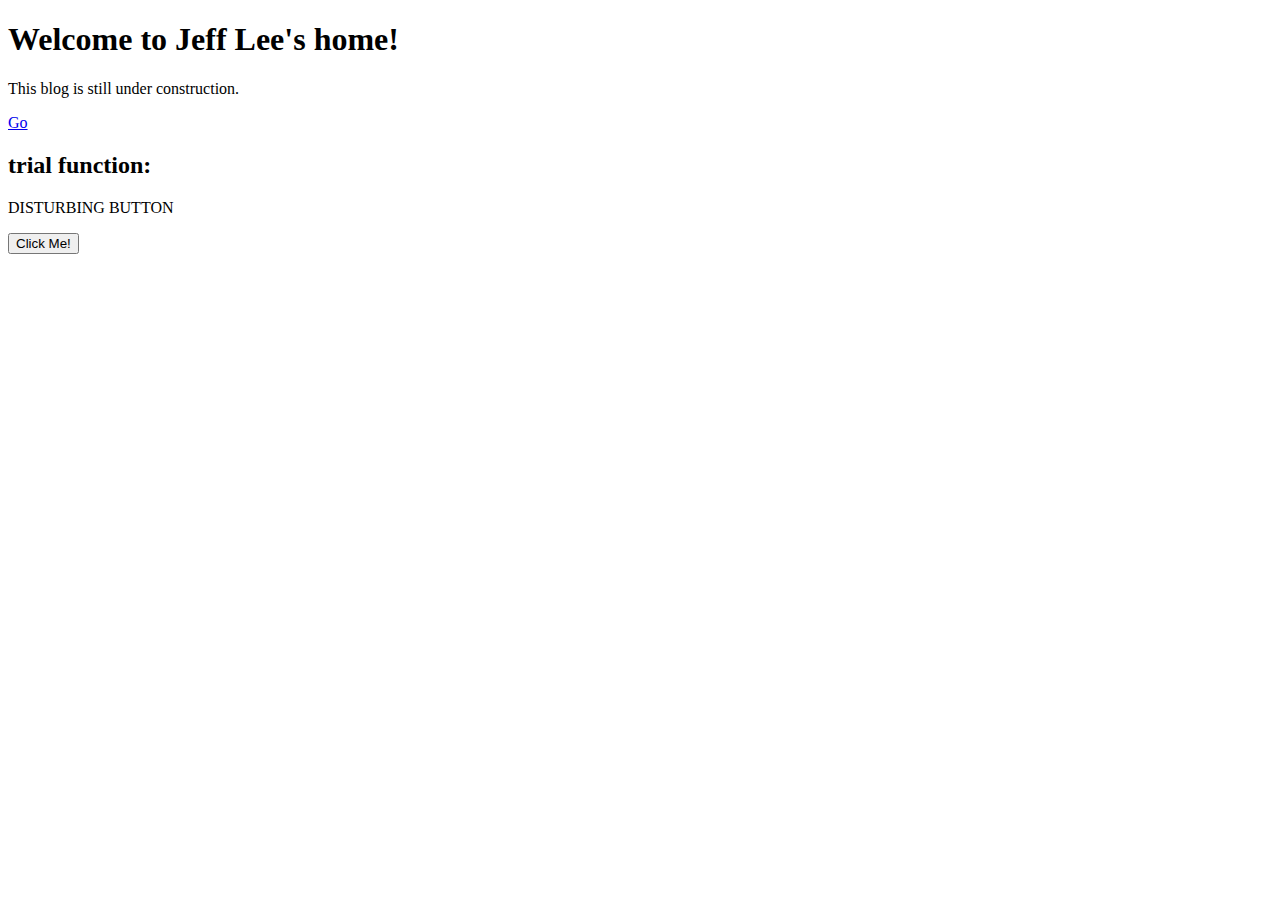
==== index.html @ 386c0858 "Add files via upload" ====
<!DOCTYPE html>
<html>
  <head>
    <meta charset="utf-8">
    <title>JfeeefL Station</title>
    

  </head>
  <script src="script.js" async>  </script>
  <body>

    <h1> Welcome to Jeff Lee's home!</h1>
	<p>This blog is still under construction. <p>
  <a href="newpage.html" title="Go to another page">Go</a>
	<h2>trial function:</h2>
	<p>DISTURBING BUTTON</p>
	<button>Click Me!</button>
  </body>
</html>
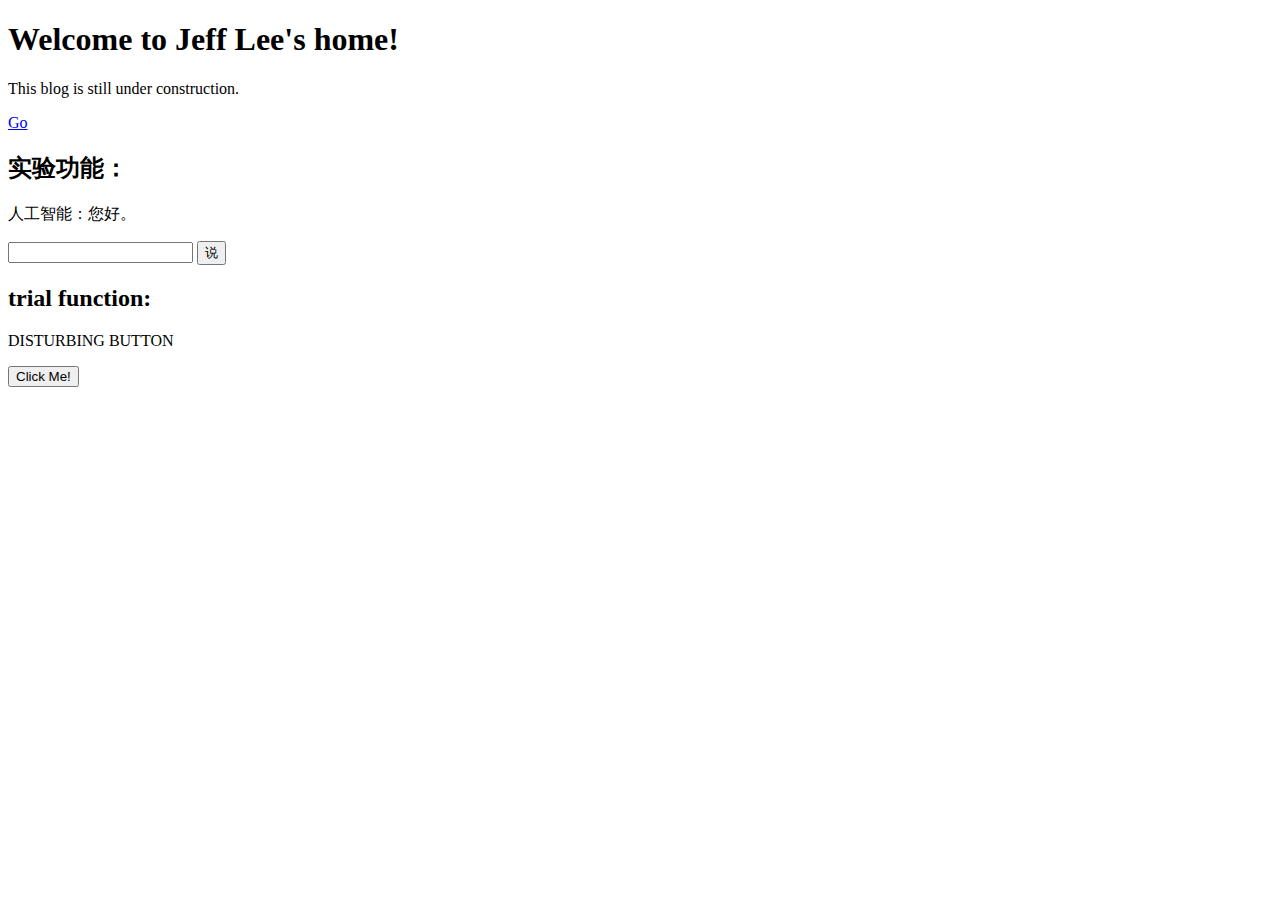
==== commit 71418e6d: "Add files via upload" ====
--- a/index.html
+++ b/index.html
@@ -7,13 +7,18 @@
 
   </head>
   <script src="script.js" async>  </script>
+  <script src="script2.js" async>  </script>
   <body>
 
     <h1> Welcome to Jeff Lee's home!</h1>
 	<p>This blog is still under construction. <p>
   <a href="newpage.html" title="Go to another page">Go</a>
+  <h2>实验功能：</h2>
+  <p id = "psycho" > 人工智能：您好。 </p>
+  <input type="text" class="inputtext">
+  <input type="submit" class="inputsubmit" value="说">
 	<h2>trial function:</h2>
 	<p>DISTURBING BUTTON</p>
-	<button>Click Me!</button>
+	<button id = "DISTURBING">Click Me!</button>
   </body>
 </html>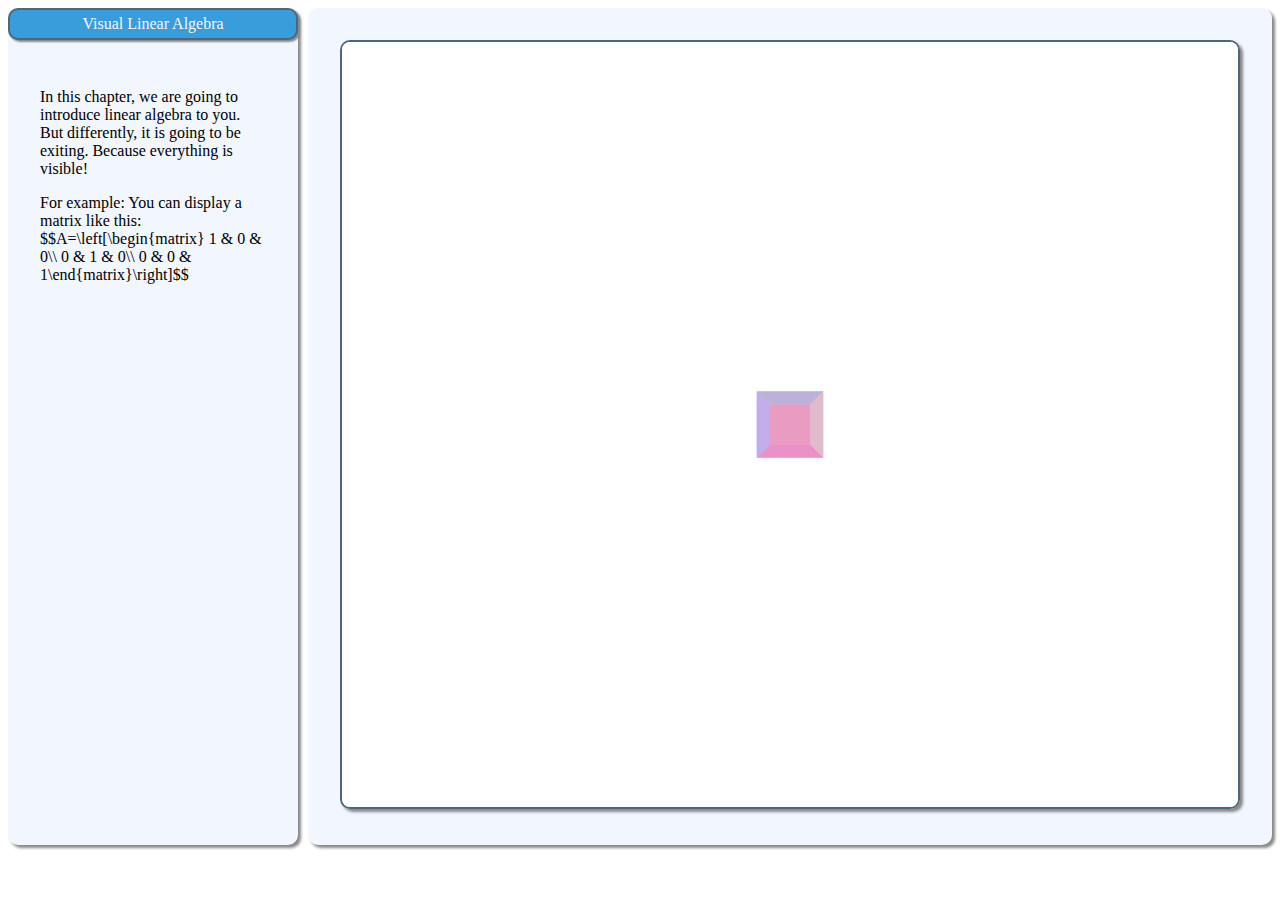
==== commit e9395065: "Add files via upload" ====
--- a/index.html
+++ b/index.html
@@ -1,24 +1,40 @@
 <!DOCTYPE html>
 <html>
-  <head>
-    <meta charset="utf-8">
-    <title>JfeeefL Station</title>
-    
+    <head>
+        <title>
+            Visual Linear Algebra
+        </title>
 
-  </head>
-  <script src="script.js" async>  </script>
-  <script src="script2.js" async>  </script>
-  <body>
-
-    <h1> Welcome to Jeff Lee's home!</h1>
-	<p>This blog is still under construction. <p>
-  <a href="newpage.html" title="Go to another page">Go</a>
-  <h2>实验功能：</h2>
-  <p id = "psycho" > 人工智能：您好。 </p>
-  <input type="text" class="inputtext">
-  <input type="submit" class="inputsubmit" value="说">
-	<h2>trial function:</h2>
-	<p>DISTURBING BUTTON</p>
-	<button id = "DISTURBING">Click Me!</button>
-  </body>
+        <link rel="stylesheet" href="styles.css">
+    </head>
+    <body>
+        <div class = "frame">
+            <span class="panel">
+                <div id = "panel_title">
+                    Visual Linear Algebra
+                </div>
+                <div id = "panel_text">
+                    <p>
+                        In this chapter, we are going to introduce linear algebra to you.
+                        But differently, it is going to be exiting. Because everything is visible!
+                    </p>
+                    <p>
+                        For example:
+                        You can display a matrix like this:
+                        $$A=\left[\begin{matrix} 1 & 0 & 0\\ 0 & 1 & 0\\ 0 & 0 & 1\end{matrix}\right]$$
+                    </p>
+                </div>
+            </span>
+            <span class="panel">
+                <canvas>
+                    Your browser does not even support CANVAS!
+                </canvas>
+            </span>
+        </div>
+        <script type="text/javascript"
+        src="matrix3d.js"></script>
+        <script type="text/javascript"
+                src="http://cdn.mathjax.org/mathjax/latest/MathJax.js?config=TeX-AMS-MML_HTMLorMML">
+        </script>
+    </body>
 </html>--- a/styles.css
+++ b/styles.css
@@ -0,0 +1,32 @@
+.frame {
+    display: grid;
+    grid-template-columns: 1fr 3fr;
+    grid-gap: 10px;
+}
+
+div #panel_text{
+    padding: 2em;
+}
+
+.panel {
+    border-radius: 10px;
+    background-color: rgb(241, 246, 255);
+    box-shadow: 3px 3px 3px #888888;
+}
+
+#panel_title {
+    padding: 5px;
+    border: 2px solid #4c677b;
+    background-color: #399ddb;
+    border-radius: 10px;
+    box-shadow: 2px 2px 2px #888888;
+    text-align: center;
+    color: whitesmoke;
+}
+
+canvas {
+    margin: 2em;
+    border: 2px solid #4c677b;
+    box-shadow: 3px 3px 3px #888888;
+    border-radius: 10px;
+}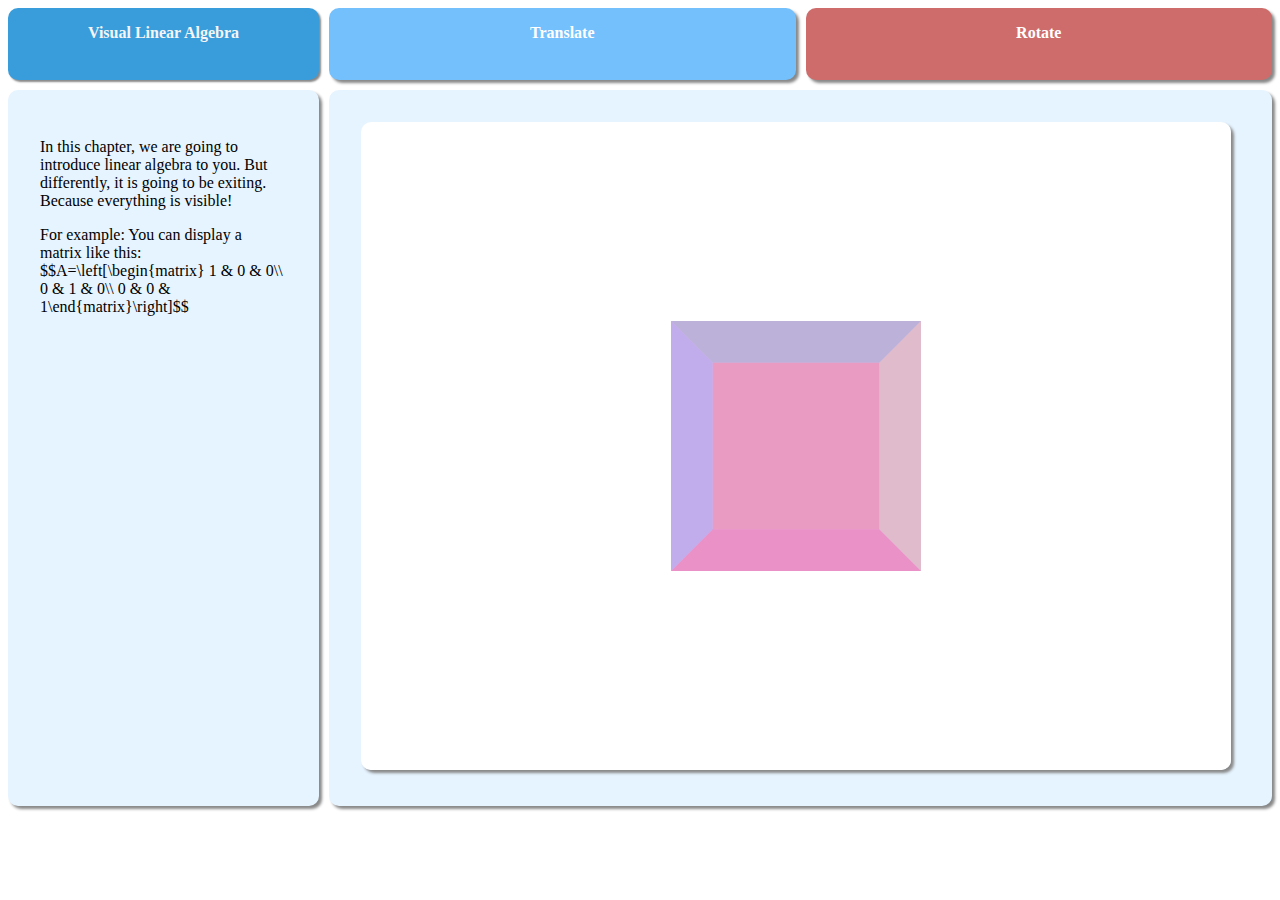
==== commit ffee77b3: "Add files via upload" ====
--- a/index.html
+++ b/index.html
@@ -9,21 +9,38 @@
     </head>
     <body>
         <div class = "frame">
-            <span class="panel">
-                <div id = "panel_title">
-                    Visual Linear Algebra
-                </div>
-                <div id = "panel_text">
-                    <p>
-                        In this chapter, we are going to introduce linear algebra to you.
-                        But differently, it is going to be exiting. Because everything is visible!
-                    </p>
-                    <p>
-                        For example:
-                        You can display a matrix like this:
-                        $$A=\left[\begin{matrix} 1 & 0 & 0\\ 0 & 1 & 0\\ 0 & 0 & 1\end{matrix}\right]$$
-                    </p>
-                </div>
+            <span id = "panel_title">
+                <p>
+                <b>
+                Visual Linear Algebra
+                </b>
+                </p>
+            </span>
+            </span>
+            <span id = "panel_text">
+                <p>
+                    In this chapter, we are going to introduce linear algebra to you.
+                    But differently, it is going to be exiting. Because everything is visible!
+                </p>
+                <p>
+                    For example:
+                    You can display a matrix like this:
+                    $$A=\left[\begin{matrix} 1 & 0 & 0\\ 0 & 1 & 0\\ 0 & 0 & 1\end{matrix}\right]$$
+                </p>
+            </span>
+            <span id = "rotate">
+                <p>
+                <b>
+                Rotate
+                </b>
+                </p>
+            </span>
+            <span id = "translate">
+                <p>
+                <b>
+                Translate
+                </b>
+                </p>
             </span>
             <span class="panel">
                 <canvas>
--- a/styles.css
+++ b/styles.css
@@ -1,6 +1,7 @@
 .frame {
     display: grid;
-    grid-template-columns: 1fr 3fr;
+    grid-template-columns: 2fr 3fr 3fr;
+    grid-template-rows: 1fr 10fr;
     grid-gap: 10px;
 }
 
@@ -8,15 +9,46 @@
     padding: 2em;
 }
 
-.panel {
+#panel_text, .panel, #rotate, #translate {
     border-radius: 10px;
-    background-color: rgb(241, 246, 255);
+    background-color: rgb(230, 244, 255);
     box-shadow: 3px 3px 3px #888888;
 }
 
 #panel_title {
-    padding: 5px;
-    border: 2px solid #4c677b;
+    grid-column: 1;
+    grid-row: 1;
+}
+
+#panel_text {
+    grid-column: 1;
+    grid-row: 2;
+}
+
+.panel {
+    grid-row: 2;
+    grid-column-start: 2;
+    grid-column-end: 4;
+}
+
+#translate {
+    color: white;
+    background-color: #74c0fd;
+    text-align: center;
+    grid-column: 2;
+    grid-row: 1;
+}
+
+
+#rotate {
+    color: white;
+    background-color: #74c0fd;
+    text-align: center;
+    grid-column: 3;
+    grid-row: 1;
+}
+
+#panel_title {
     background-color: #399ddb;
     border-radius: 10px;
     box-shadow: 2px 2px 2px #888888;
@@ -26,7 +58,6 @@
 
 canvas {
     margin: 2em;
-    border: 2px solid #4c677b;
     box-shadow: 3px 3px 3px #888888;
     border-radius: 10px;
 }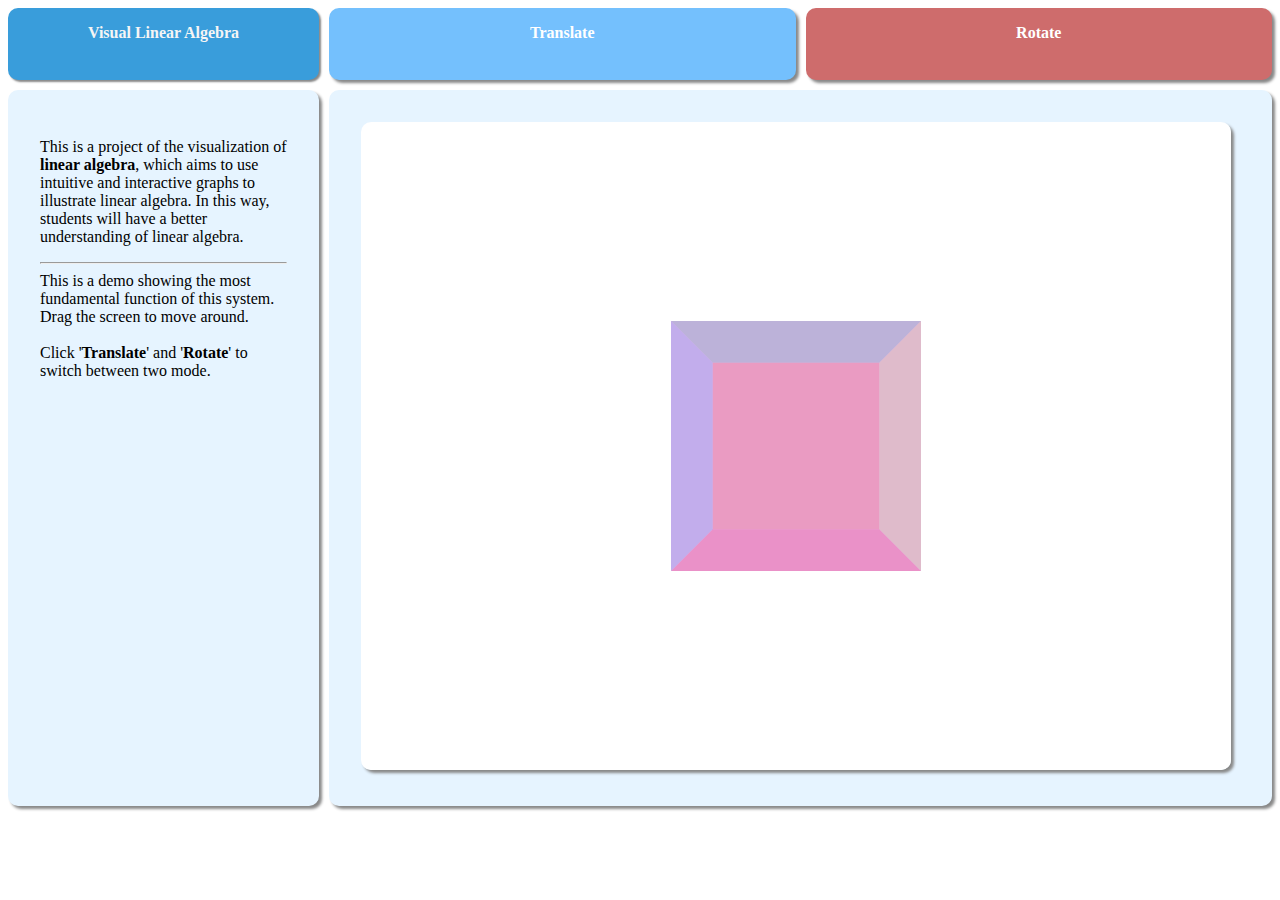
==== commit 38c09290: "Add files via upload" ====
--- a/index.html
+++ b/index.html
@@ -19,13 +19,13 @@
             </span>
             <span id = "panel_text">
                 <p>
-                    In this chapter, we are going to introduce linear algebra to you.
-                    But differently, it is going to be exiting. Because everything is visible!
-                </p>
-                <p>
-                    For example:
-                    You can display a matrix like this:
-                    $$A=\left[\begin{matrix} 1 & 0 & 0\\ 0 & 1 & 0\\ 0 & 0 & 1\end{matrix}\right]$$
+                This is a project of the visualization of <b>linear algebra</b>, which aims to use intuitive and interactive graphs to illustrate linear algebra.
+                In this way, students will have a better understanding of linear algebra.
+                <hr>
+                This is a demo showing the most fundamental function of this system.
+                Drag the screen to move around.
+                <br><br>
+                Click '<b>Translate</b>' and '<b>Rotate</b>' to switch between two mode.
                 </p>
             </span>
             <span id = "rotate">
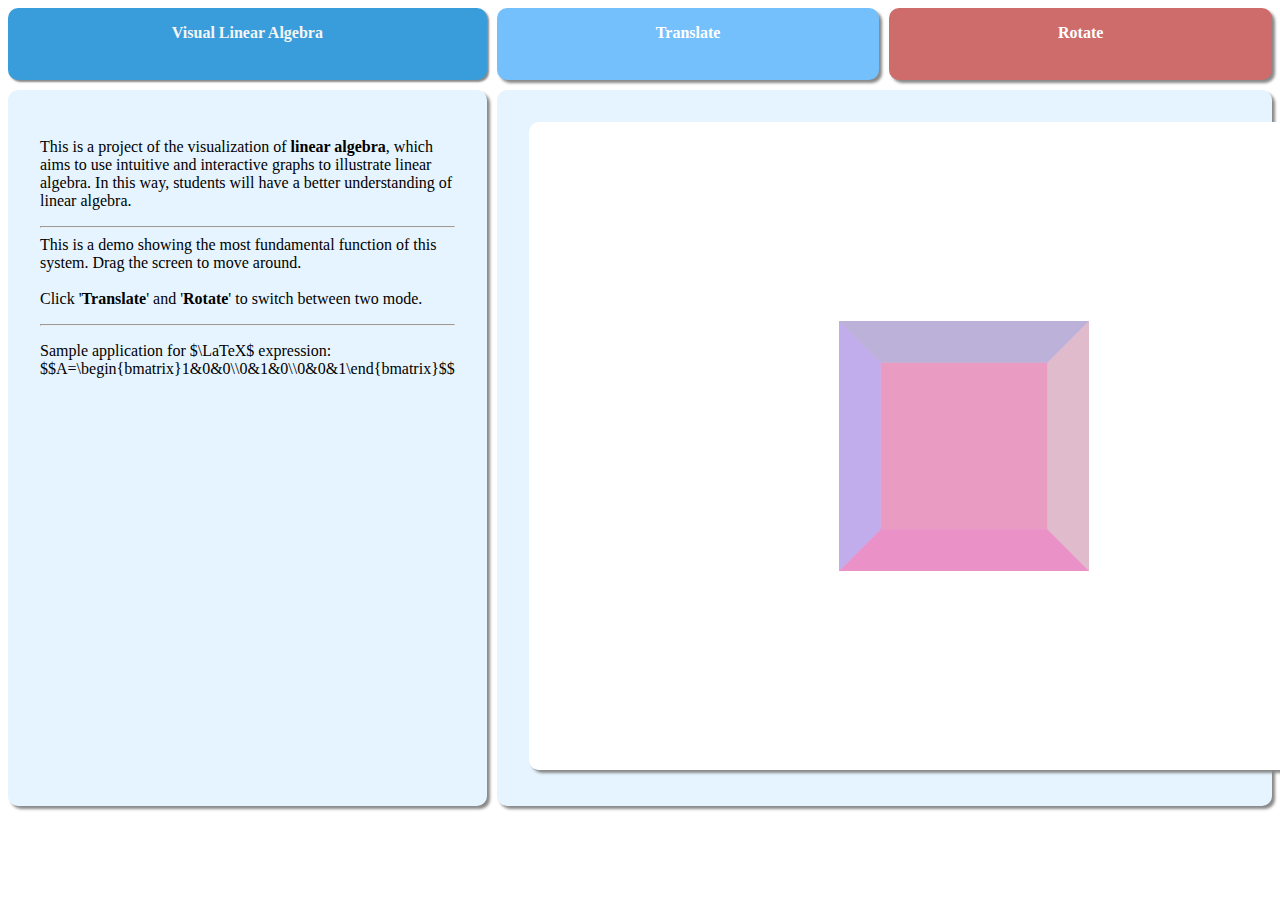
==== commit f28ccbd2: "Add files via upload" ====
--- a/index.html
+++ b/index.html
@@ -4,7 +4,15 @@
         <title>
             Visual Linear Algebra
         </title>
-
+        <script src="https://cdn.mathjax.org/mathjax/latest/MathJax.js?config=TeX-AMS-MML_HTMLorMML" type="text/javascript"></script>
+        <script type="text/x-mathjax-config">
+        MathJax.Hub.Config({
+            tex2jax: {
+            skipTags: ['script', 'noscript', 'style', 'textarea', 'pre'],
+            inlineMath: [['$','$']]
+            }
+        });
+        </script>
         <link rel="stylesheet" href="styles.css">
     </head>
     <body>
@@ -26,6 +34,11 @@
                 Drag the screen to move around.
                 <br><br>
                 Click '<b>Translate</b>' and '<b>Rotate</b>' to switch between two mode.
+                </p>
+                <hr>
+                <p>
+                    Sample application for $\LaTeX$ expression:
+                    $$A=\begin{bmatrix}1&0&0\\0&1&0\\0&0&1\end{bmatrix}$$
                 </p>
             </span>
             <span id = "rotate">
@@ -51,7 +64,7 @@
         <script type="text/javascript"
         src="matrix3d.js"></script>
         <script type="text/javascript"
-                src="http://cdn.mathjax.org/mathjax/latest/MathJax.js?config=TeX-AMS-MML_HTMLorMML">
+                src="https://cdn.mathjax.org/mathjax/latest/MathJax.js?config=TeX-AMS-MML_HTMLorMML">
         </script>
     </body>
 </html>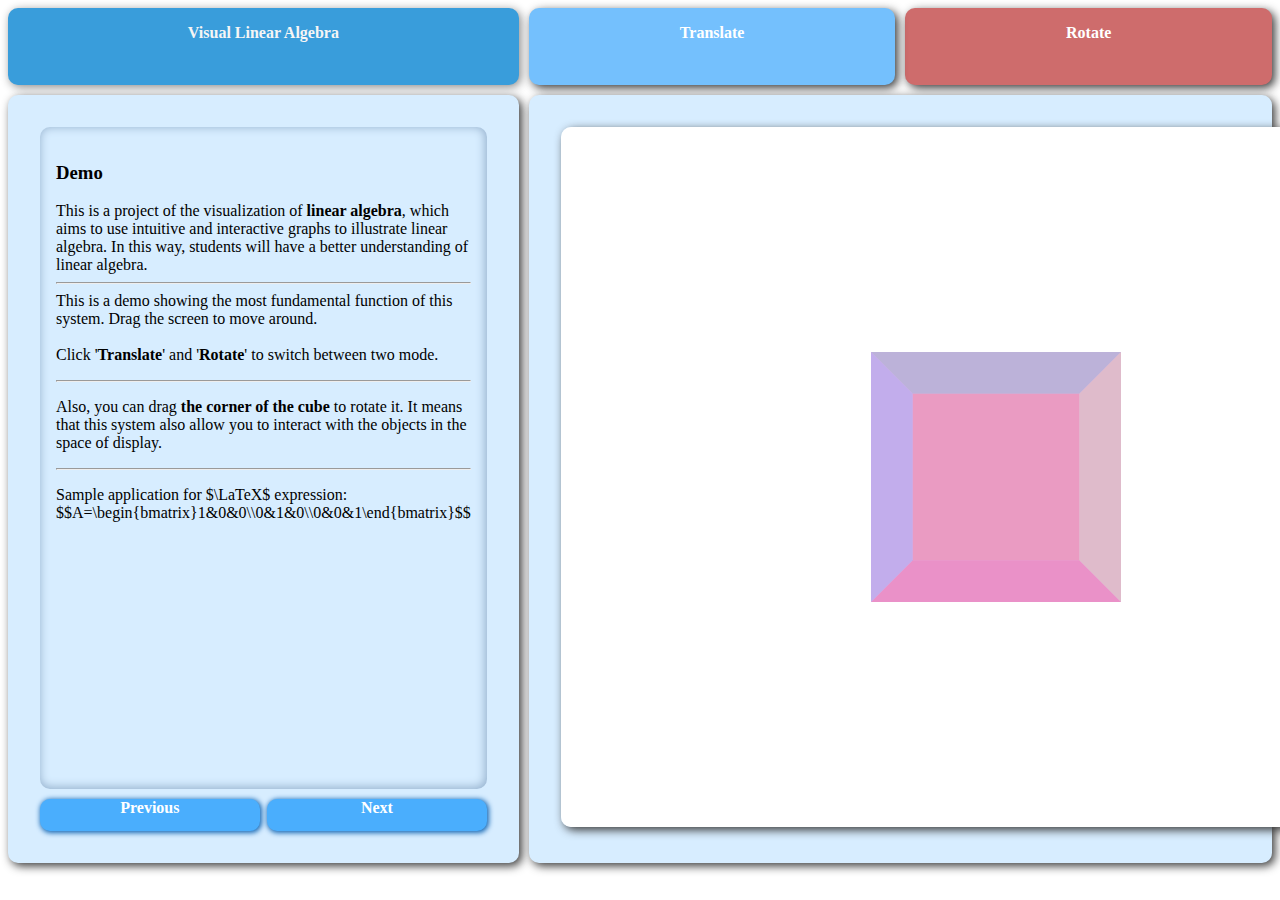
==== commit 753eeeb7: "Add files via upload" ====
--- a/index.html
+++ b/index.html
@@ -1,4 +1,5 @@
 <!DOCTYPE html>
+
 <html>
     <head>
         <title>
@@ -24,9 +25,10 @@
                 </b>
                 </p>
             </span>
-            </span>
             <span id = "panel_text">
+                <div id = "text">
                 <p>
+                    <h3>Demo</h3>
                 This is a project of the visualization of <b>linear algebra</b>, which aims to use intuitive and interactive graphs to illustrate linear algebra.
                 In this way, students will have a better understanding of linear algebra.
                 <hr>
@@ -36,10 +38,26 @@
                 Click '<b>Translate</b>' and '<b>Rotate</b>' to switch between two mode.
                 </p>
                 <hr>
+                    <p>
+                        Also, you can drag <b>the corner of the cube</b> to rotate it.
+                        It means that this system also allow you to interact with the objects in the space of display.
+                    </p>
+                    <hr>
                 <p>
                     Sample application for $\LaTeX$ expression:
                     $$A=\begin{bmatrix}1&0&0\\0&1&0\\0&0&1\end{bmatrix}$$
                 </p>
+                </div>
+                <div id = "button">
+                    <span>
+                        <b>
+                        Previous
+                        </b>
+                    </span>
+                    <span>
+                        <b>Next</b>
+                    </span>
+                </div>
             </span>
             <span id = "rotate">
                 <p>
@@ -62,9 +80,12 @@
             </span>
         </div>
         <script type="text/javascript"
+                src="https://cdn.mathjax.org/mathjax/latest/MathJax.js?config=TeX-AMS-MML_HTMLorMML">
+        </script>
+        <script type="text/javascript"
         src="matrix3d.js"></script>
         <script type="text/javascript"
-                src="https://cdn.mathjax.org/mathjax/latest/MathJax.js?config=TeX-AMS-MML_HTMLorMML">
+                src="demo.js">
         </script>
     </body>
 </html>--- a/styles.css
+++ b/styles.css
@@ -7,24 +7,48 @@
 
 div #panel_text{
     padding: 2em;
+    display: grid;
+    grid-template-rows: auto 2em;
+    grid-gap: 10px;
 }
 
-#panel_text, .panel, #rotate, #translate {
+#panel_text, .panel, #rotate, #translate, #button>span {
     border-radius: 10px;
-    background-color: rgb(230, 244, 255);
-    box-shadow: 3px 3px 3px #888888;
+    background-color: #d7edff;
+    box-shadow: 3px 3px 10px #393939;
+}
+
+#panel_text {
+    background-color: #d7edff;
+    color: black;
 }
 
 #panel_title {
     grid-column: 1;
     grid-row: 1;
 }
+#text{
+    padding: 1em;
+    box-shadow: -1px -1px 10px 1px #96b2ce inset;
+    border-radius: 10px;
+/*    overflow-y: scroll;*/
+}
 
 #panel_text {
     grid-column: 1;
     grid-row: 2;
 }
-
+#button {
+    display: grid;
+    grid-template-columns: 1fr 1fr;
+    grid-gap: 1ex;
+}
+#button > span {
+    color: white;
+    background-color: #4aaefd;
+    text-align: center;
+    box-shadow: 1px 1px 5px 1px #186ab6;
+}
 .panel {
     grid-row: 2;
     grid-column-start: 2;
@@ -51,13 +75,13 @@
 #panel_title {
     background-color: #399ddb;
     border-radius: 10px;
-    box-shadow: 2px 2px 2px #888888;
+    box-shadow: 2px 2px 10px #888888;
     text-align: center;
     color: whitesmoke;
 }
 
 canvas {
     margin: 2em;
-    box-shadow: 3px 3px 3px #888888;
+    box-shadow: 3px 3px 10px #393939;
     border-radius: 10px;
 }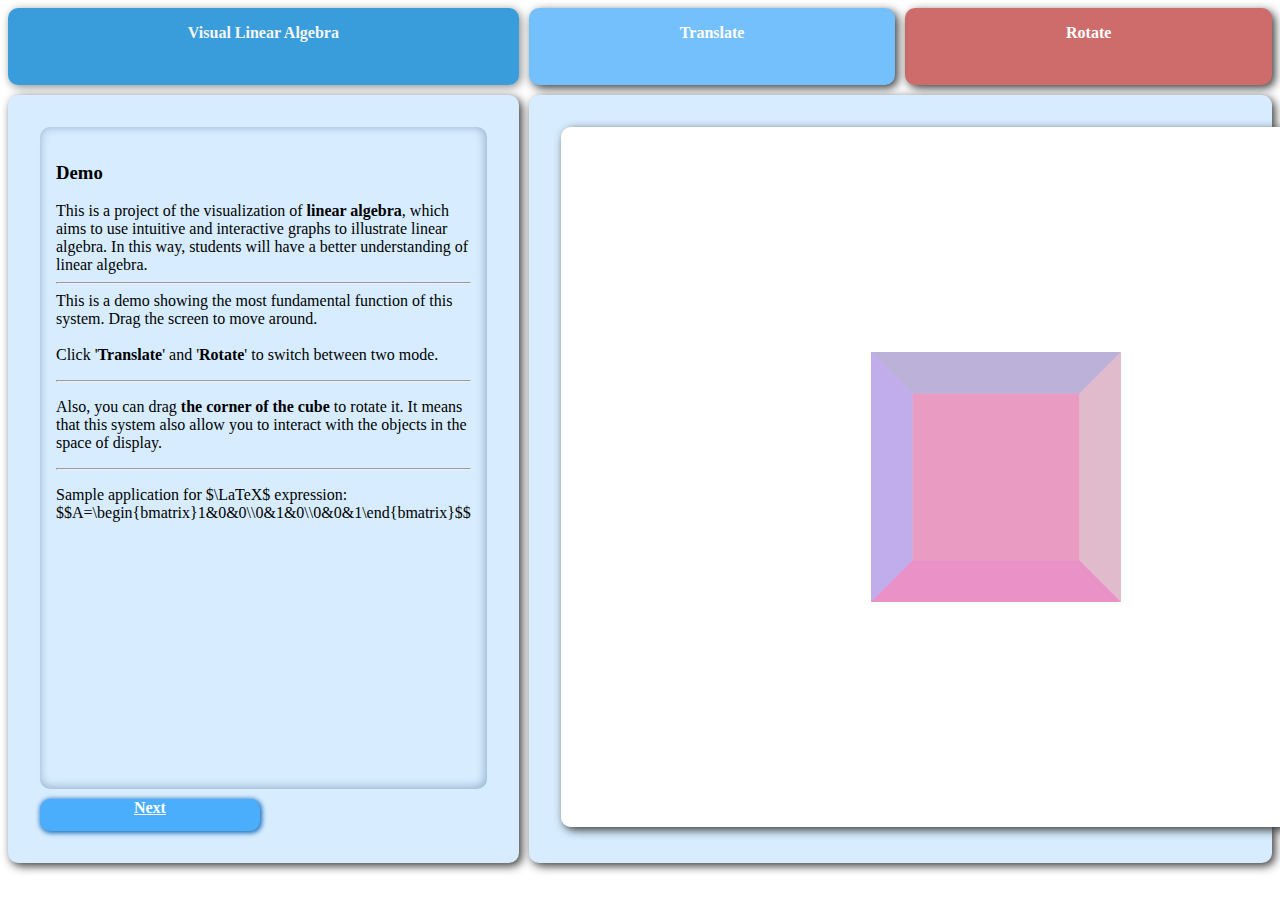
==== commit 1580c166: "Add files via upload" ====
--- a/index.html
+++ b/index.html
@@ -49,14 +49,11 @@
                 </p>
                 </div>
                 <div id = "button">
-                    <span>
-                        <b>
-                        Previous
-                        </b>
-                    </span>
+                    <a href = "demo2.html">
                     <span>
                         <b>Next</b>
                     </span>
+                    </a>
                 </div>
             </span>
             <span id = "rotate">
--- a/styles.css
+++ b/styles.css
@@ -12,7 +12,7 @@
     grid-gap: 10px;
 }
 
-#panel_text, .panel, #rotate, #translate, #button>span {
+#panel_text, .panel, #rotate, #translate, #button>a {
     border-radius: 10px;
     background-color: #d7edff;
     box-shadow: 3px 3px 10px #393939;
@@ -43,7 +43,7 @@
     grid-template-columns: 1fr 1fr;
     grid-gap: 1ex;
 }
-#button > span {
+#button > a {
     color: white;
     background-color: #4aaefd;
     text-align: center;
